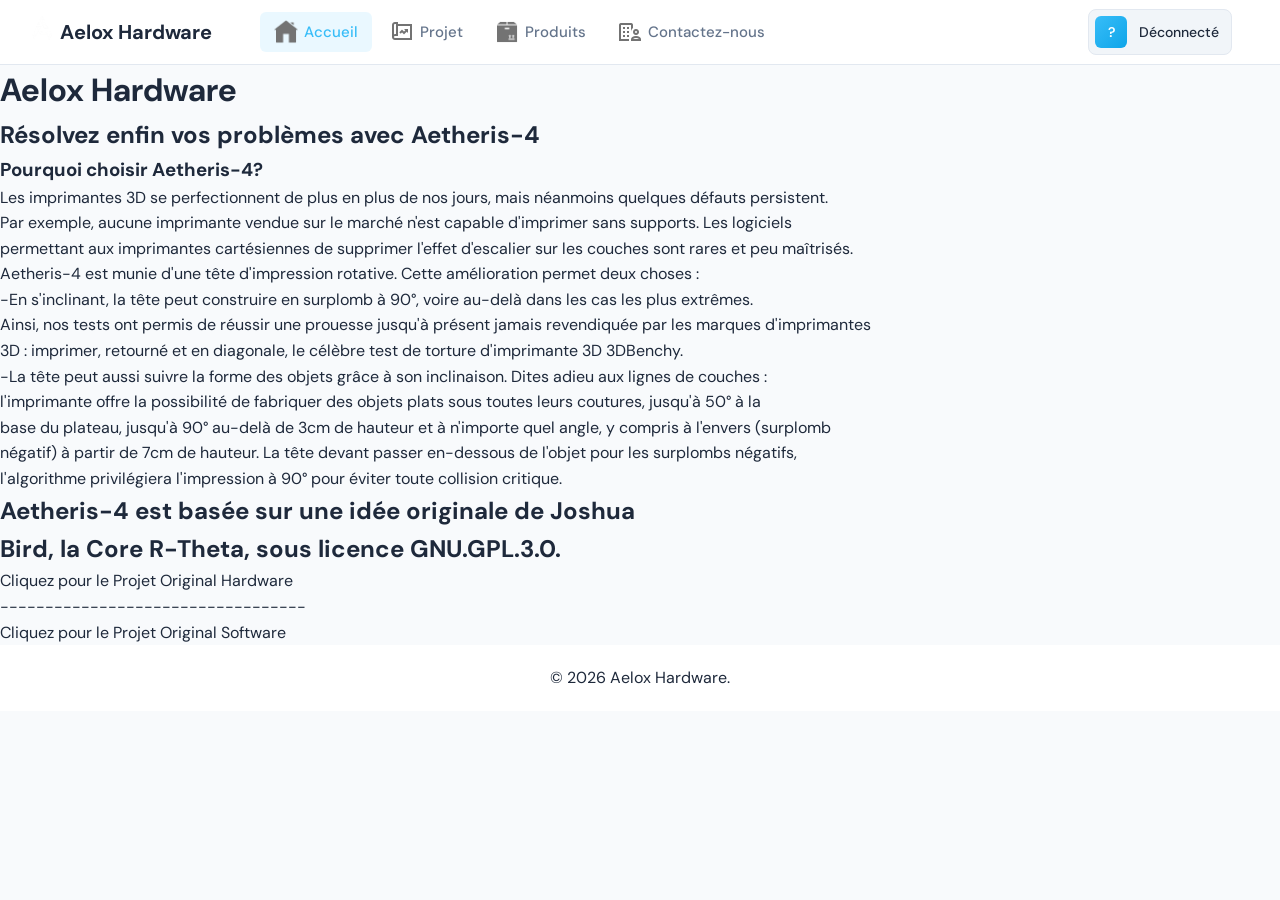
==== aetheris-4.html @ c33911ed "add like, everything, lm@o" ====
<!DOCTYPE html>
<html lang="en">
<head>
    <meta charset="UTF-8">
    <meta name="viewport" content="width=device-width, initial-scale=1.0">
    <title>Aelox Hardware</title>
    <script>
        // Empêche l'instabilité du mode Sombre : exécuté avant le code CSS
        if (localStorage.getItem('theme_site') === 'sombre') {
            document.documentElement.classList.add('sombre');
        }
    </script>
    <link rel="stylesheet" href="style_pages_général.css">

</head>
<body>
    <!-- Mobile Menu Overlay -->
    <div class="menu-liens-overlay"></div>
    
    <!-- Mobile Menu -->
    <div class="menu-liens">
        <div class="menu-liens-entête">
            <a href="	index.html" class="logo">
                <div class="logo-icon">
                    <svg viewBox="0 0 24 24" fill="currentColor">
                        <path d="M12 2C6.48 2 2 6.48 2 12s4.48 10 10 10 10-4.48 10-10S17.52 2 12 2zm-2 15l-5-5 1.41-1.41L10 14.17l7.59-7.59L19 8l-9 9z"/>
                    </svg>
                </div>
                aeloxhardware
            </a>
            <bouton class="menu-liens-close" onclick="closeMobileMenu()">
                <svg viewBox="0 0 24 24" fill="none" stroke="currentColor" stroke-width="2">
                    <line x1="18" y1="6" x2="6" y2="18"/>
                    <line x1="6" y1="6" x2="18" y2="18"/>
                </svg>
            </bouton>
        </div>
        <nav class="menu-liens-nav">
            <a href="index.html" class="active">
                <svg viewBox="0 0 24 24" fill="none" stroke="currentColor" stroke-width="2">
                    <rect x="3" y="3" width="7" height="7" rx="1"/>
                    <rect x="14" y="3" width="7" height="7" rx="1"/>
                    <rect x="3" y="14" width="7" height="7" rx="1"/>
                    <rect x="14" y="14" width="7" height="7" rx="1"/>
                </svg>
                Accueil
            </a>
            <a href="produits.html">
                <svg viewBox="0 0 24 24" fill="none" stroke="currentColor" stroke-width="2">
                    <path d="M22 19a2 2 0 0 1-2 2H4a2 2 0 0 1-2-2V5a2 2 0 0 1 2-2h5l2 3h9a2 2 0 0 1 2 2z"/>
                </svg>
                produits
            </a>
            <a href="produits.html">
                <svg viewBox="0 0 24 24" fill="none" stroke="currentColor" stroke-width="2">
                    <path d="M4 4h16c1.1 0 2 .9 2 2v12c0 1.1-.9 2-2 2H4c-1.1 0-2-.9-2-2V6c0-1.1.9-2 2-2z"/>
                    <polyline points="22,6 12,13 2,6"/>
                </svg>
                produits
            </a>
            <a href="contactus.html">
                <svg viewBox="0 0 24 24" fill="none" stroke="currentColor" stroke-width="2">
                    <line x1="18" y1="20" x2="18" y2="10"/>
                    <line x1="12" y1="20" x2="12" y2="4"/>
                    <line x1="6" y1="20" x2="6" y2="14"/>
                </svg>
                contactus
            </a>
            <a href="settings.html">
                <svg viewBox="0 0 24 24" fill="none" stroke="currentColor" stroke-width="2">
                    <circle cx="12" cy="12" r="3"/>
                    <path d="M19.4 15a1.65 1.65 0 0 0 .33 1.82l.06.06a2 2 0 0 1 0 2.83 2 2 0 0 1-2.83 0l-.06-.06a1.65 1.65 0 0 0-1.82-.33 1.65 1.65 0 0 0-1 1.51V21a2 2 0 0 1-2 2 2 2 0 0 1-2-2v-.09A1.65 1.65 0 0 0 9 19.4a1.65 1.65 0 0 0-1.82.33l-.06.06a2 2 0 0 1-2.83 0 2 2 0 0 1 0-2.83l.06-.06a1.65 1.65 0 0 0 .33-1.82 1.65 1.65 0 0 0-1.51-1H3a2 2 0 0 1-2-2 2 2 0 0 1 2-2h.09A1.65 1.65 0 0 0 4.6 9a1.65 1.65 0 0 0-.33-1.82l-.06-.06a2 2 0 0 1 0-2.83 2 2 0 0 1 2.83 0l.06.06a1.65 1.65 0 0 0 1.82.33H9a1.65 1.65 0 0 0 1-1.51V3a2 2 0 0 1 2-2 2 2 0 0 1 2 2v.09a1.65 1.65 0 0 0 1 1.51 1.65 1.65 0 0 0 1.82-.33l.06-.06a2 2 0 0 1 2.83 0 2 2 0 0 1 0 2.83l-.06.06a1.65 1.65 0 0 0-.33 1.82V9a1.65 1.65 0 0 0 1.51 1H21a2 2 0 0 1 2 2 2 2 0 0 1-2 2h-.09a1.65 1.65 0 0 0-1.51 1z"/>
                </svg>
                Settings
            </a>
        </nav>
        <div class="menu-liens-footer">
        </div>
    </div>

    <div class="app-container">
        <nav class="nav-princ">
            <div class="nav-conteneur">	
                <div class="nav-gauche">
                    <a href="index.html" class="logo">
                        <div class="logo-icon">
                            <img src="ahi.png" alt="logo Aelox Hardware" width="20" height="25">
                        </div>
                        Aelox Hardware
                    </a>
                    <div class="nav-menu">
                        <div class="nav-item">
                            <a href="index.html" class="lien-nav active">
                                <img width="24" height="24" src="[data-uri]" alt="home">
                                Accueil
                            </a>
                        </div>
                        <div class="nav-item">
                            <a href="projets.html" class="lien-nav">
                                <img src="[data-uri]" width="24" height="24" alt="project">
                                Projet
                            </a>
                        </div>
                        <div class="nav-item">
                            <a href="produits.html" class="lien-nav">
								<img width="24" height="24" src="[data-uri]" alt="product">
								Produits
							</a>
                        </div>
                        <div class="nav-item">
                            <a href="contactus.html" class="lien-nav">
                                <img src="[data-uri]" width="24" height="24" alt="add-contact-to-company">
                                Contactez-nous
                            </a>
                        </div>
                        <div class="nav-item">
                        </div>
                    </div>
                </div>
                <div class="nav-right">
                    
                    <bouton class="user-menu"title="Cette fonctionnlité est encore en développement.">
                        <div class="photo-utilisateur">?</div>
                        <span class="nom-utilisateur">Déconnecté</span>
                    </bouton>
                    <bouton class="menu-liens-btn" onclick="toggleMobileMenu()">
                        <svg viewBox="0 0 24 24" fill="none" stroke="currentColor" stroke-width="2">
                            <line x1="3" y1="12" x2="21" y2="12"/>
                            <line x1="3" y1="6" x2="21" y2="6"/>
                            <line x1="3" y1="18" x2="21" y2="18"/>
                        </svg>
                    </bouton>
                </div>
            </div>
        </nav>

        <!-- Main Content -->
        <main class="main-content">
            <!-- Page Header -->
            <div class="entête">
                <h1>Aelox Hardware</h1>
                <h2>Résolvez enfin vos problèmes avec Aetheris-4</h2>
				<h3>Pourquoi choisir Aetheris-4?</h3>
				<p>Les imprimantes 3D se perfectionnent de plus en plus de nos jours, mais néanmoins quelques défauts persistent.</p>
				<p>Par exemple, aucune imprimante vendue sur le marché n'est capable d'imprimer sans supports. Les logiciels</p>
				<p>permettant aux imprimantes cartésiennes de supprimer l'effet d'escalier sur les couches sont rares et peu maîtrisés.</p>
				<p>Aetheris-4 est munie d'une tête d'impression rotative. Cette amélioration permet deux choses : </p>
				<p>-En s'inclinant, la tête peut construire en surplomb à 90°, voire au-delà dans les cas les plus extrêmes.</p>
				<p>Ainsi, nos tests ont permis de réussir une prouesse jusqu'à présent jamais revendiquée par les marques d'imprimantes</p>
				<p>3D : imprimer, retourné et en diagonale, le célèbre test de torture d'imprimante 3D 3DBenchy.</p>
				<p>-La tête peut aussi suivre la forme des objets grâce à son inclinaison. Dites adieu aux lignes de couches : </p>
				<p>l'imprimante offre la possibilité de fabriquer des objets plats sous toutes leurs coutures, jusqu'à 50° à la</p>
				<p>base du plateau, jusqu'à 90° au-delà de 3cm de hauteur et à n'importe quel angle, y compris à l'envers (surplomb</p>
				<p>négatif) à partir de 7cm de hauteur. La tête devant passer en-dessous de l'objet pour les surplombs négatifs,</p>
				<p>l'algorithme privilégiera l'impression à 90° pour éviter toute collision critique.</p>
				<h2>Aetheris-4 est basée sur une idée originale de Joshua</h2>
				<h2>Bird, la Core R-Theta, sous licence GNU.GPL.3.0.</h2>
				<a href="https://github.com/jyjblrd/Core-R-Theta-4-Axis-Printer">Cliquez pour le Projet Original Hardware</a>
				<p>----------------------------------</p>
				<a href="https://github.com/jyjblrd/S4-Slicer">Cliquez pour le Projet Original Software</a>
            </div>
        </main>

        <!-- Pied de page -->
        <footer class="pied_de_page">
            <p>&copy; 2026 Aelox Hardware.</p>
        </footer>
    </div>

    <script src="script_pages_général.js"></script>
</body>
</html>
---- style_pages_général.css ----
@import url('https://fonts.googleapis.com/css2?family=DM+Sans:wght@400;500;600;700&display=swap'); /*import de la police du site*/

* {
    margin: 0;
    padding: 0;
    box-sizing: border-box;
}
/* -------- Après revue, les Thèmes sont définis automatiquement en fonction du thème de l'ordinateur. -------- */
/*édit : après revue, l'𝗮𝗯𝗮𝗻𝗱𝗼𝗻 de la fonctionnalité des thèmes a été choisi.𝙏𝙤𝙪𝙩𝙚 la logique de choix de thème a été supprimée.*/
/* Variables CSS - couleurs - mode Clair */
:root {
    --bg-primary: #FFFFFF;
    --bg-secondary: #F8FAFC;
    --bg-surface: #F1F5F9;
    --border-color: #E2E8F0;
    --text-primary: #1E293B;
    --text-secondary: #64748B;
    --accent: #38BDF8;
    --accent-hover: #0EA5E9;
    --accent-light: rgba(56, 189, 248, 0.1);
    --success: #22C55E;
    --warning: #F59E0B;
    --danger: #EF4444;
    --shadow: 0 1px 3px rgba(0, 0, 0, 0.05);
    --shadow-md: 0 4px 12px rgba(0, 0, 0, 0.05);
    --transition: all 0.2s ease;
}

/* ...mode Sombre */
html.sombre,
body.sombre {
    --bg-primary: #0F0F0F;
    --bg-secondary: #171717;
    --bg-surface: #1F1F1F;
    --border-color: #2E2E2E;
    --text-primary: #F5F5F5;
    --text-secondary: #A3A3A3;
    --accent: #38BDF8;
    --accent-hover: #7DD3FC;
    --accent-light: rgba(56, 189, 248, 0.15);
    --shadow: 0 1px 3px rgba(0, 0, 0, 0.3);
    --shadow-md: 0 4px 12px rgba(0, 0, 0, 0.4);
	background-image: AE4_02.jpg
}

/* L'HTML hérite des thèmes de fond (bg) */
html {
    background: var(--bg-secondary);
}

/* -------- style de base ------- */
html {
    scroll-behavior: smooth;
}

body {
    font-family: 'DM Sans', -apple-system, BlinkMacSystemFont, sans-serif;
    background: var(--bg-secondary);
    color: var(--text-primary);
    min-height: 100vh;
    line-height: 1.6;
    transition: var(--transition);
}

a {
    text-decoration: none;
    color: inherit;
}

bouton {
    font-family: inherit;
    cursor: hand;
    border: none;
    background: none;
}

/* Navigation */
.nav-princ {
    background: var(--bg-primary);
    border-bottom: 1px solid var(--border-color);
    position: sticky;
    top: 0;
    z-index: 100;
    transition: var(--transition);
}

.nav-conteneur {
    max-width: 1400px;
    margin: 0 auto;
    padding: 0 2rem;
    display: flex;
    align-items: center;
    justify-content: space-between;
    height: 64px;
}

.nav-gauche {
    display: flex;
    align-items: center;
    gap: 3rem;
}

/*logo principal*/
.logo {
    font-size: 1.25rem;
    font-weight: 700;
    color: var(--text-primary);
    display: flex;
    align-items: center;
    gap: 0.5rem;
}

/* Menu de navigation */
.nav-menu {
    display: flex;
    align-items: center;
    gap: 0.25rem;
}

.nav-item {
    position: relative;
}

.lien-nav {
    display: flex;
    align-items: center;
    gap: 0.375rem;
    padding: 0.5rem 0.875rem;
    color: var(--text-secondary);
    font-size: 0.9375rem;
    font-weight: 500;
    border-radius: 6px;
    transition: var(--transition);
}

.lien-nav:hover {
    color: var(--text-primary);
    background: var(--bg-surface);
}

.lien-nav.active {
    color: var(--accent);
    background: var(--accent-light);
}


/* bouton utilisateur à droite */
.nav-right {
    display: flex;
    align-items: center;
    gap: 1rem;
}

/*  Menu utilisateur  */
.user-menu {
    display: flex;
    align-items: center;
    gap: 0.75rem;
    padding: 0.375rem 0.75rem 0.375rem 0.375rem;
    background: var(--bg-surface);
    border-radius: 8px;
    border: 1px solid var(--border-color);
    cursor: pointer;
    transition: var(--transition);
}
/* ===============================================================EXPERIMENTAL================================================================================= */
/* =====================================CLIGNOTEMENT USER-MENU QUAND CLIC======================================== */
/* def de l'animation */
@keyframes flash-rouge {
  0% {
    background-color: var(--bg-surface);
  }
  20%, 80% {
    border-color: red;
  }
  100% {
    background-color: var(--bg-surface);
  }
}

/* La classe qui déclenche l'animation */
.user-menu.is-clicking {
  animation: flash-rouge 0.2s ease 3; /* l anim joue 1 seule fois */
}
/* =====================================CLIGNOTEMENT USER-MENU QUAND CLIC - FIN================================== */
/* ============================================================EXPERIMENTAL - FIN============================================================================== */
.user-menu:hover {
    border-color: var(--accent);
}

.photo-utilisateur {
    width: 32px;
    height: 32px;
    border-radius: 6px;
    background: linear-gradient(135deg, var(--accent), var(--accent-hover));
    display: flex;
    align-items: center;
    justify-content: center;
    color: white;
    font-weight: 600;
    font-size: 0.875rem;
}

.nom-utilisateur {
    font-size: 0.875rem;
    font-weight: 500;
    color: var(--text-primary);
}

/* En-tête */
.page-header {
    margin-bottom: 2rem;
}

.carte-produit {
    display: flex; /* active la mise en page dynamique */
    align-items: flex-start; /* aligne au centre */
    justify-content: space-between; /* txt à gauche img à droite ou l inverse osef pas le temps*/
    padding: 20px;
    border: 2px solid #ccc;
    width: 100%;
	border-radius: 20px;
}

.contenu-texte {
    flex: 1; 
}

.img-produit {
    width: 30%; 
    height: auto;
    max-width: 200px; /* pour pas qu'elle sois immense */
}

.carte-produit:hover {
    border-color: var(--accent);
}

.légende-produit {
    font-size: 0.8125rem; /*taille relative*/
    color: var(--text-secondary);
    margin-bottom: 0.5rem;/*taille relative*/
}

.nom-produit {
    font-size: 1.75rem;/*taille relative*/
    font-weight: 700;
    color: var(--text-primary);
    margin-bottom: 0.5rem;/*taille relative*/
}

/* boutons */
.btn {
    display: inline-flex;
    align-items: center;
    justify-content: center;
    gap: 0.5rem;
    padding: 0.625rem 1.25rem;
    font-size: 0.875rem;
    font-weight: 500;
    border-radius: 8px;
    transition: var(--transition);
}

/* Pied de page */
.pied_de_page {
    background: var(--bg-primary);
    padding: 1.25rem 2rem;
    text-align: center;
    margin-top: auto;
}

/* Menu de liens */
.menu-liens {
    position: fixed;
    top: 0;
    right: -280px;
    width: 280px;
    height: 100vh;
    background: var(--bg-primary);
    border-left: 1px solid var(--border-color);
    z-index: 1000;
    transition: right 0.3s ease;
    display: flex;
    flex-direction: column;
}
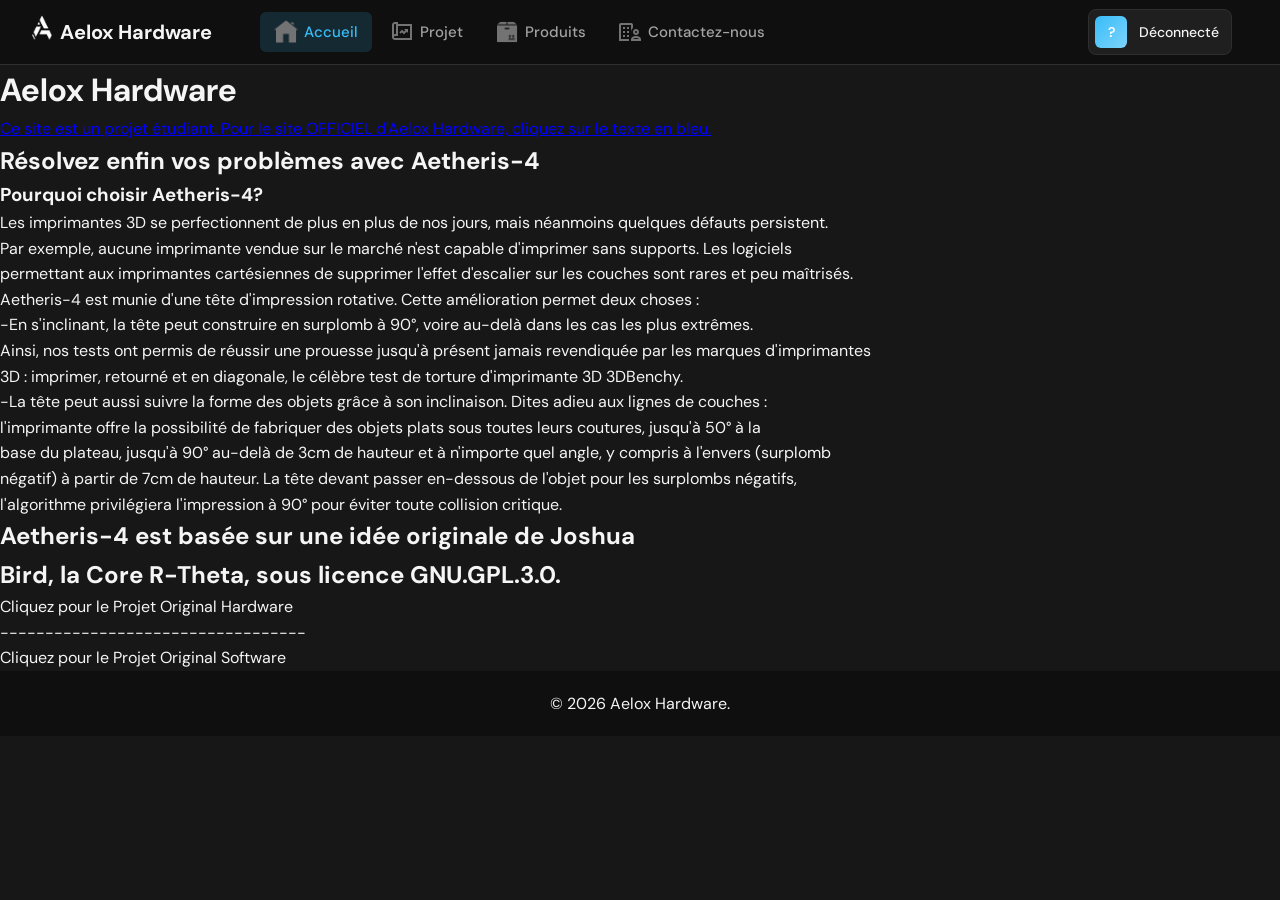
==== commit 94f80460: "Add files via upload" ====
--- a/aetheris-4.html
+++ b/aetheris-4.html
@@ -139,6 +139,7 @@
             <!-- Page Header -->
             <div class="entête">
                 <h1>Aelox Hardware</h1>
+				<a href="https://aeloxhardware.com" class="lien-bleu">Ce site est un projet étudiant. Pour le site OFFICIEL d'Aelox Hardware, cliquez sur le texte en bleu.</a>
                 <h2>Résolvez enfin vos problèmes avec Aetheris-4</h2>
 				<h3>Pourquoi choisir Aetheris-4?</h3>
 				<p>Les imprimantes 3D se perfectionnent de plus en plus de nos jours, mais néanmoins quelques défauts persistent.</p>
--- a/style_pages_général.css
+++ b/style_pages_général.css
@@ -9,21 +9,18 @@
 /*édit : après revue, l'𝗮𝗯𝗮𝗻𝗱𝗼𝗻 de la fonctionnalité des thèmes a été choisi.𝙏𝙤𝙪𝙩𝙚 la logique de choix de thème a été supprimée.*/
 /* Variables CSS - couleurs - mode Clair */
 :root {
-    --bg-primary: #FFFFFF;
-    --bg-secondary: #F8FAFC;
-    --bg-surface: #F1F5F9;
-    --border-color: #E2E8F0;
-    --text-primary: #1E293B;
-    --text-secondary: #64748B;
+    --bg-primary: #0F0F0F;
+    --bg-secondary: #171717;
+    --bg-surface: #1F1F1F;
+    --border-color: #2E2E2E;
+    --text-primary: #F5F5F5;
+    --text-secondary: #A3A3A3;
     --accent: #38BDF8;
-    --accent-hover: #0EA5E9;
-    --accent-light: rgba(56, 189, 248, 0.1);
-    --success: #22C55E;
-    --warning: #F59E0B;
-    --danger: #EF4444;
-    --shadow: 0 1px 3px rgba(0, 0, 0, 0.05);
-    --shadow-md: 0 4px 12px rgba(0, 0, 0, 0.05);
-    --transition: all 0.2s ease;
+    --accent-hover: #7DD3FC;
+    --accent-light: rgba(56, 189, 248, 0.15);
+    --shadow: 0 1px 3px rgba(0, 0, 0, 0.3);
+    --shadow-md: 0 4px 12px rgba(0, 0, 0, 0.4);
+	background-image: AE4_02.jpg
 }
 
 /* ...mode Sombre */
@@ -62,6 +59,11 @@
     transition: var(--transition);
 }
 
+.lien-bleu {
+    color: blue;
+    text-decoration: underline; /* Optionnel : pour garder le soulignement */
+}
+
 a {
     text-decoration: none;
     color: inherit;
